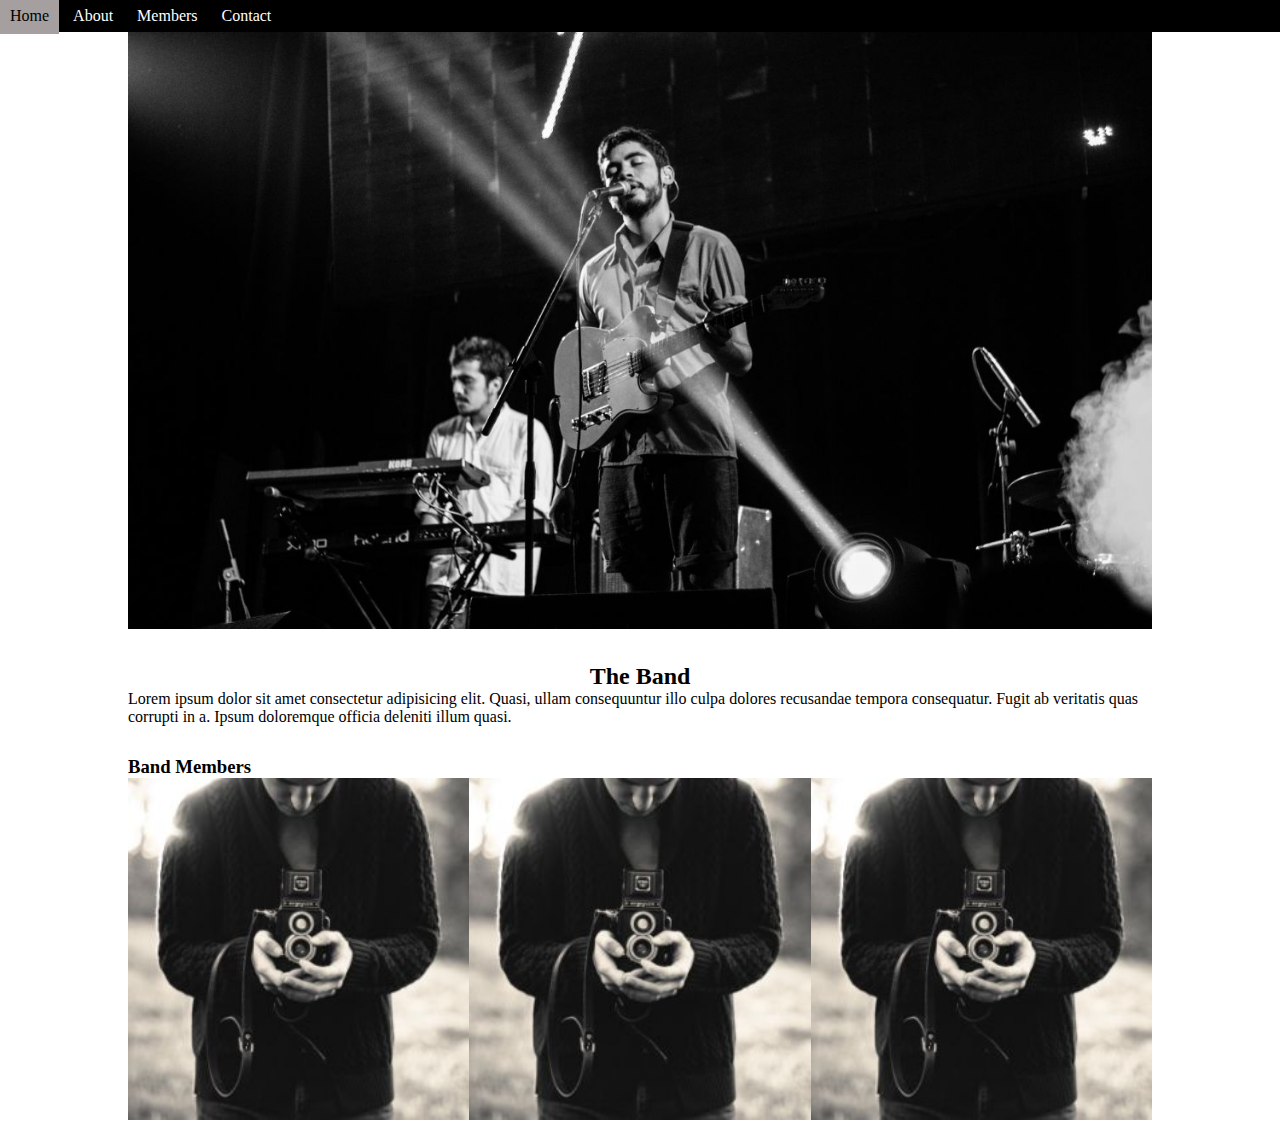
==== SS4/theBand.html @ 223d38c3 "New code SS4" ====
<!DOCTYPE html>
<html lang="en">

<head>
  <meta charset="UTF-8">
  <meta name="viewport" content="width=device-width, initial-scale=1.0">
  <title>The Band Page</title>
  <link rel="stylesheet" href="./theBand.css">
</head>

<body>

  <div class="container">
    <div class="navigation">
      <a href="#">Home</a>
      <a href="#">About</a>
      <a href="#">Members</a>
      <a href="#">Contact</a>
    </div>

    <!-- Home -->
    <div id="home">
      <div class="img-box">
        <img src="./images/img_ch.jpg" alt="" class="img">
      </div>

      <!-- About -->
      <div id="about" class="margin-top">
        <h3 class="title">The Band</h3>
        <p>Lorem ipsum dolor sit amet consectetur adipisicing elit. Quasi, ullam consequuntur illo culpa dolores
          recusandae tempora consequatur. Fugit ab veritatis quas corrupti in a. Ipsum doloremque officia deleniti illum
          quasi.
        </p>
      </div>



      <!-- Band Members -->
      <div id="members" class="margin-top">
        <h3 class="title">Band Members</h3>

        <div class="box-member">
          <div class="img-box">
            <img src="./images/img_bandmember.jpg" class="img" alt="">
          </div>

          <div class="img-box">
            <img src="./images/img_bandmember.jpg" class="img" alt="">
          </div>

          <div class="img-box">
            <img src="./images/img_bandmember.jpg" class="img" alt="">
          </div>

        </div>

      </div>

    </div>







  </div>


</body>

</html>
---- SS4/theBand.css ----
/* Ép kiểu trang web về mặc định */
* {
  margin: 0px;
  padding: 0px;
  text-decoration: none;
}


/* Phần style navigation */
.container .navigation {
  background-color: #000;
  height: 32px;
  line-height: 32px;
}

.container .navigation a {
  color: #fff;
  padding: 10px;
  height: 100%;

}

.container .navigation a:hover {
  background-color: rgb(166, 159, 159);
  color: black;
}


#home {
  width: 1024px;
  margin: auto;
}

#home .img-box {
  width: 100%;
}

#home .img-box .img {
  width: 100%;
}

.margin-top {
  margin-top: 30px;
}

#about .title {
  font-size: x-large;
  text-align: center;
}


#members .box-member {
  display: flex;
  /* flex-direction: row; */

}
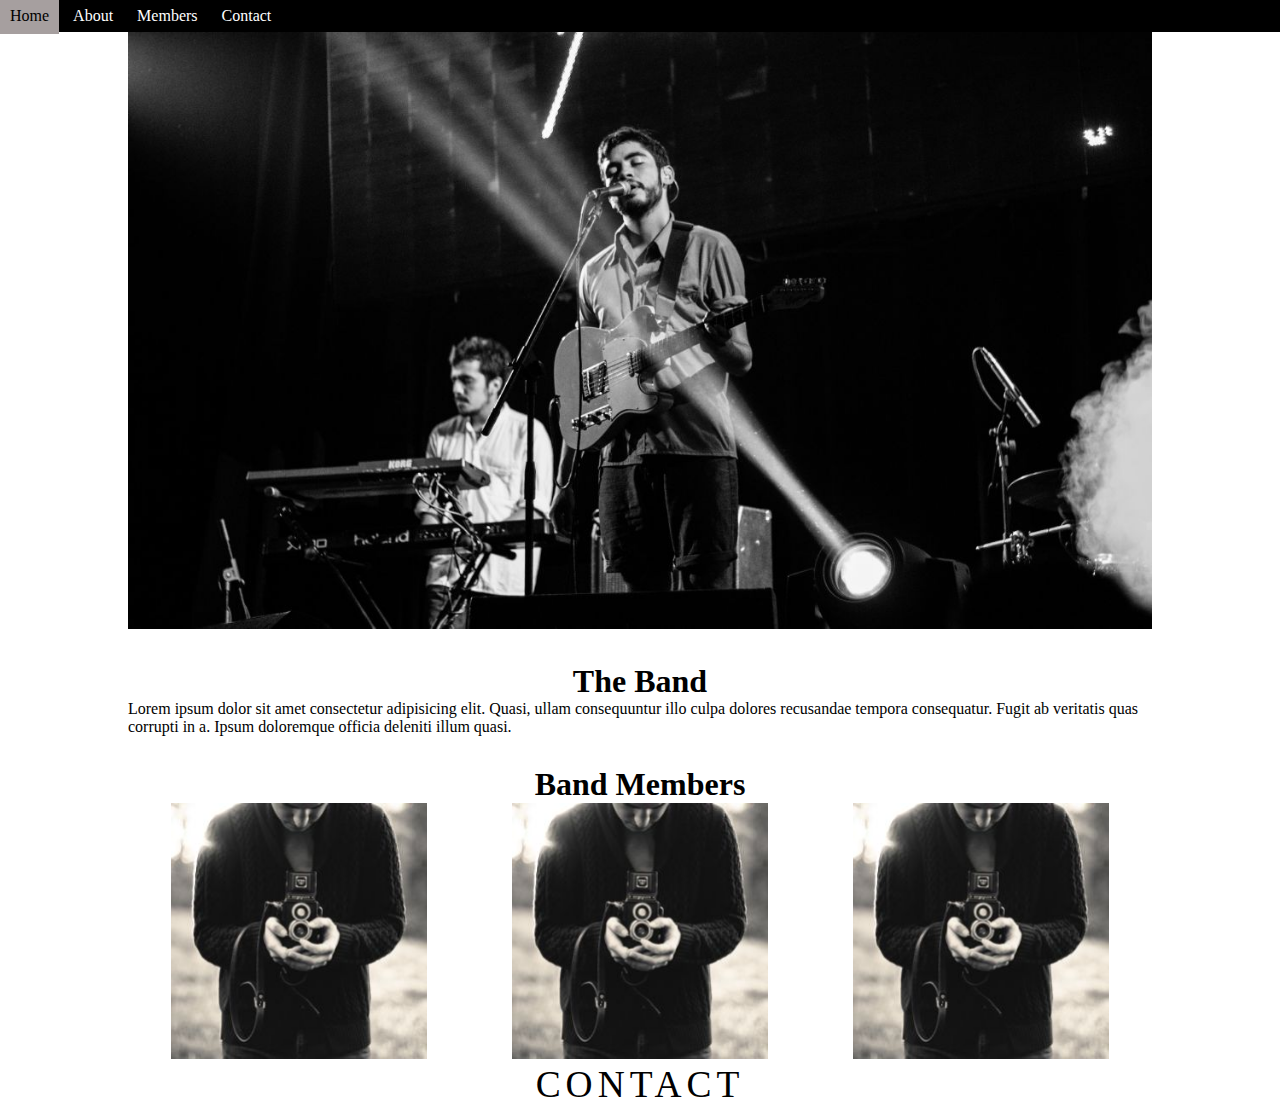
==== commit 6c95c6bc: "new code style phần contact" ====
--- a/SS4/theBand.html
+++ b/SS4/theBand.html
@@ -56,6 +56,14 @@
 
       </div>
 
+      <!-- Contact -->
+      <div id="contact" class="title">
+        <h3 class="contact-title">
+          CONTACT
+        </h3>
+      </div>
+
+
     </div>
 
 
--- a/SS4/theBand.css
+++ b/SS4/theBand.css
@@ -31,11 +31,11 @@
   margin: auto;
 }
 
-#home .img-box {
+.img-box {
   width: 100%;
 }
 
-#home .img-box .img {
+.img {
   width: 100%;
 }
 
@@ -43,8 +43,8 @@
   margin-top: 30px;
 }
 
-#about .title {
-  font-size: x-large;
+.title {
+  font-size: xx-large;
   text-align: center;
 }
 
@@ -52,5 +52,17 @@
 #members .box-member {
   display: flex;
   /* flex-direction: row; */
+  justify-content: space-around;
+}
 
+
+#members .box-member .img-box {
+  width: 25%;
+}
+
+
+/* Style phần contact */
+#contact .contact-title {
+  letter-spacing: 5px;
+  font-weight: 200;
 }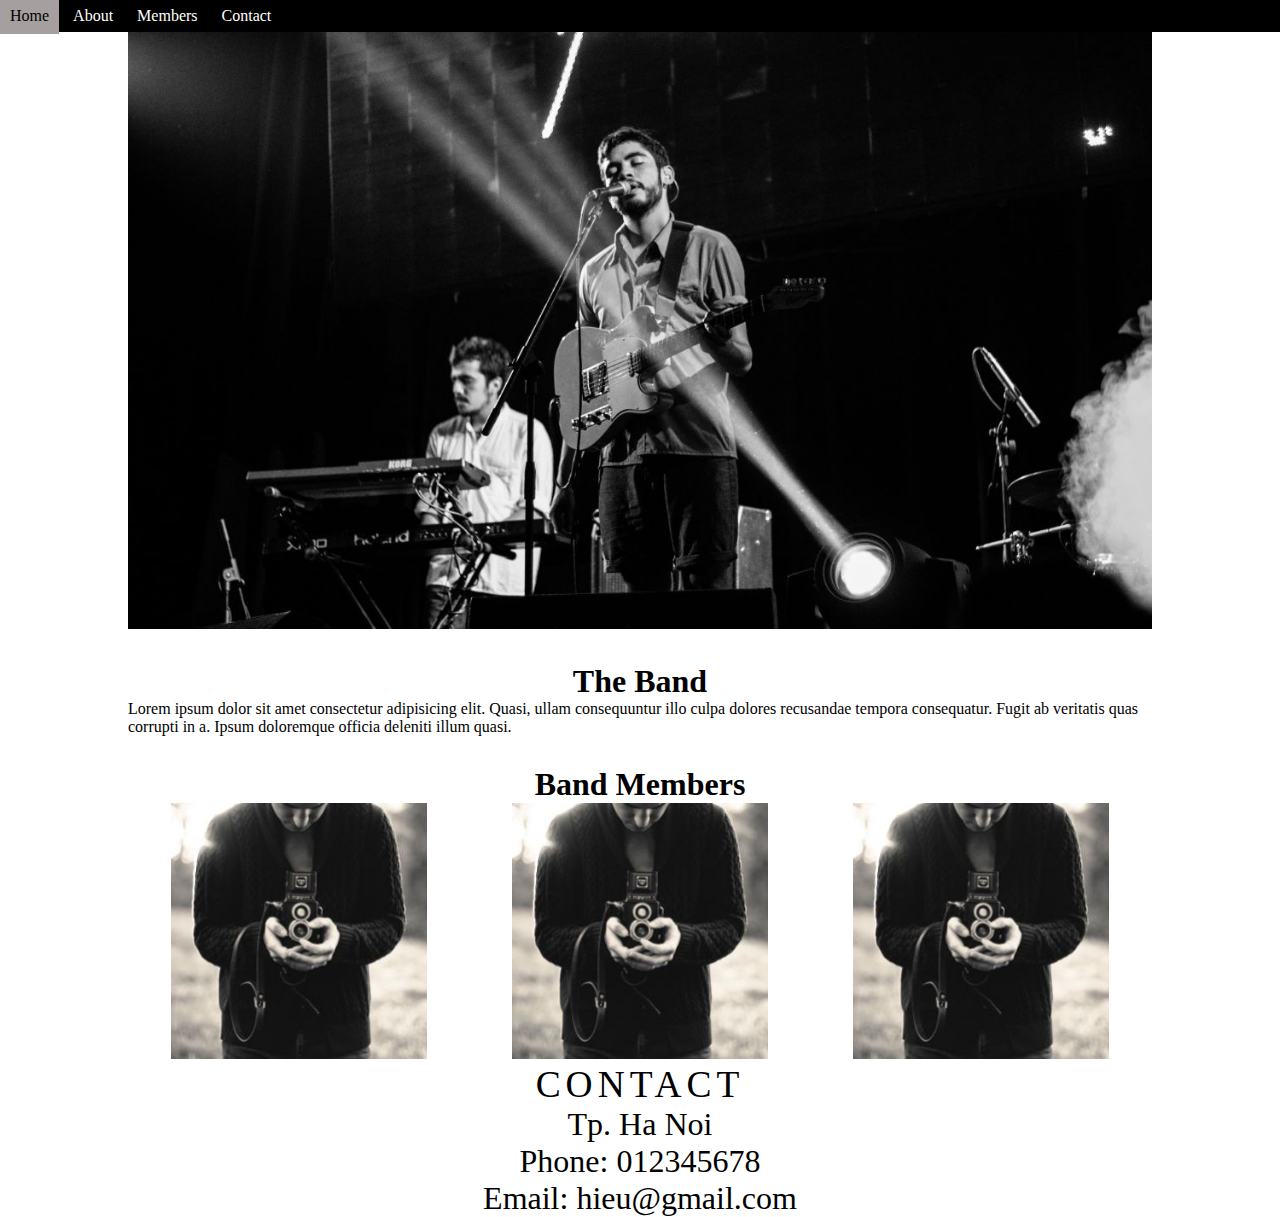
==== commit c9d7cc23: "Final code SS4" ====
--- a/SS4/theBand.html
+++ b/SS4/theBand.html
@@ -61,6 +61,10 @@
         <h3 class="contact-title">
           CONTACT
         </h3>
+
+        <p>Tp. Ha Noi</p>
+        <p>Phone: 012345678</p>
+        <p>Email: hieu@gmail.com</p>
       </div>
 
 
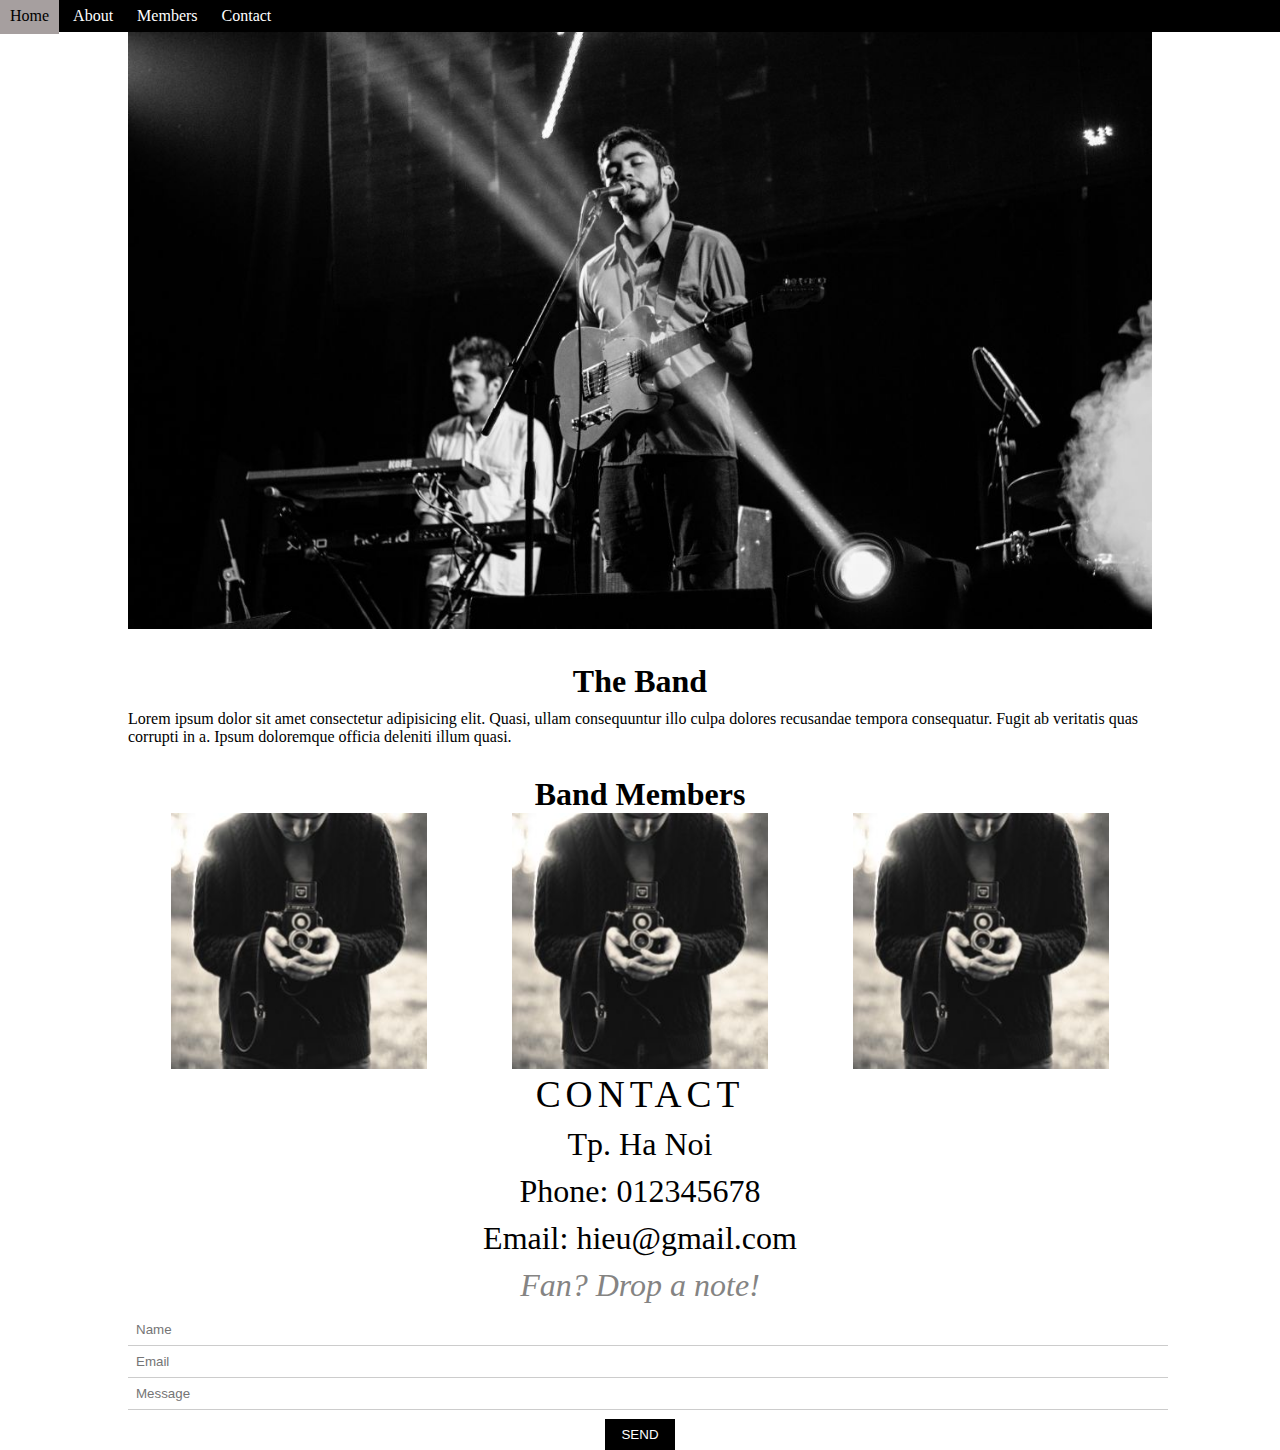
==== commit dc48d8f6: "New code SS5" ====
--- a/SS4/theBand.html
+++ b/SS4/theBand.html
@@ -65,6 +65,15 @@
         <p>Tp. Ha Noi</p>
         <p>Phone: 012345678</p>
         <p>Email: hieu@gmail.com</p>
+
+        <p class="note"><i>Fan? Drop a note!</i></p>
+
+        <form>
+          <input type="text" class="input" placeholder="Name">
+          <input type="text" class="input" placeholder="Email">
+          <input type="text" class="input" placeholder="Message">
+          <button class="button black" type="submit">SEND</button>
+        </form>
       </div>
 
 
--- a/SS4/theBand.css
+++ b/SS4/theBand.css
@@ -65,4 +65,45 @@
 #contact .contact-title {
   letter-spacing: 5px;
   font-weight: 200;
+}
+
+
+.note {
+  color: rgb(133, 132, 131);
+  text-transform: bold;
+  font: italic;
+  margin: 10px 0px;
+}
+
+/* Style form */
+p {
+  margin: 10px 0px;
+}
+
+.input {
+  padding: 8px;
+  display: block;
+  border: none;
+  border-bottom: 1px solid #ccc;
+  width: 100%;
+}
+
+.black {
+  color: #fff;
+  background-color: #000;
+}
+
+.button {
+  display: inline-block;
+  padding: 8px 16px;
+  border: none;
+  /* color: inherit; */
+  /* background-color: inherit; */
+  text-align: center;
+  cursor: pointer;
+}
+
+.button:hover, .black:hover {
+  background-color: rgb(184, 178, 178);
+  color: #000;
 }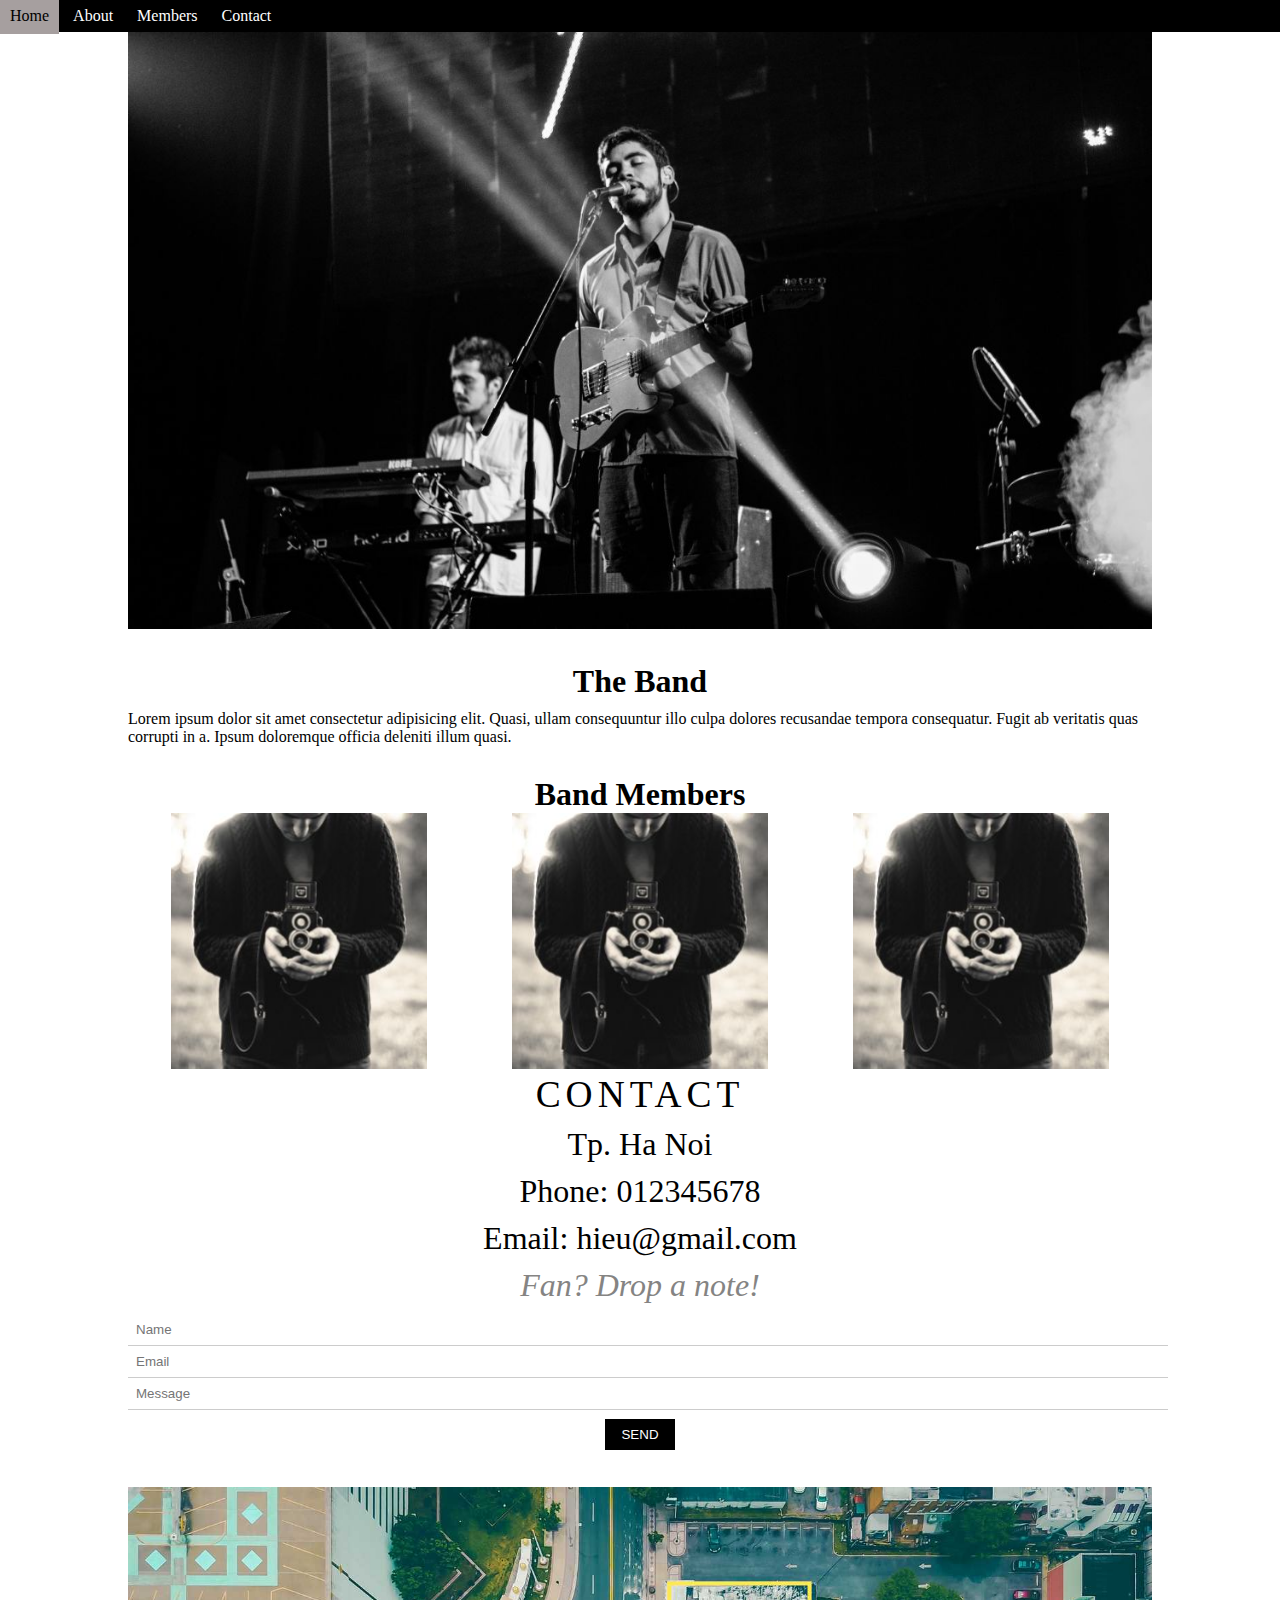
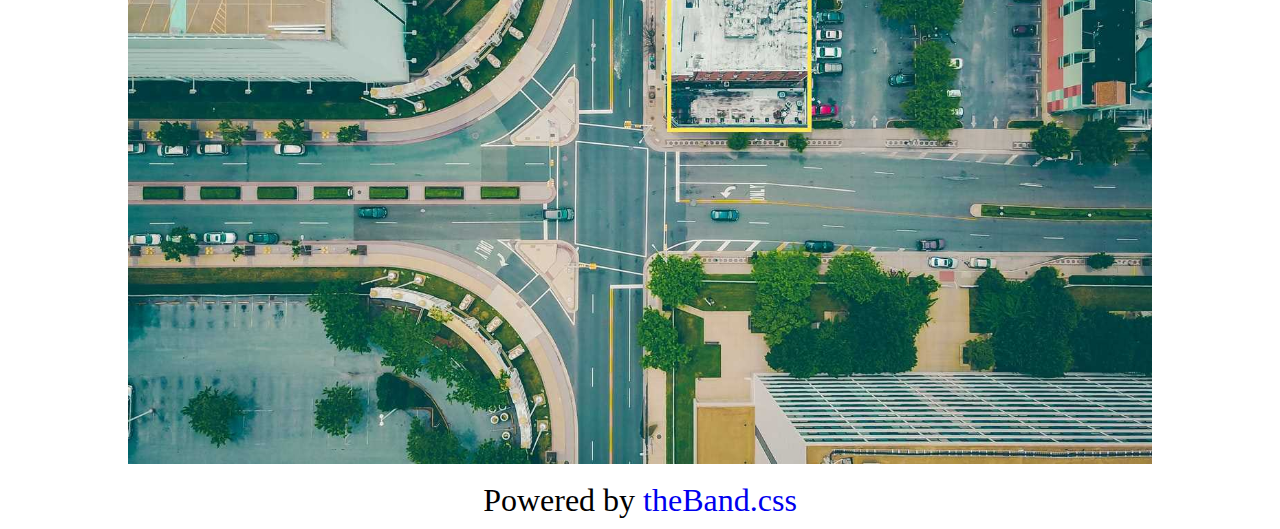
==== commit c8d4ebce: "SS4,5 Done theBand.Page" ====
--- a/SS4/theBand.html
+++ b/SS4/theBand.html
@@ -74,6 +74,12 @@
           <input type="text" class="input" placeholder="Message">
           <button class="button black" type="submit">SEND</button>
         </form>
+
+        <br>
+        <!-- Thẻ xuống dòng -->
+        <img src="./images/map.jpg" alt="Not found" class="image">
+        <p class="center padding">Powered by <a href="#">theBand.css</a></p>
+
       </div>
 
 
--- a/SS4/theBand.css
+++ b/SS4/theBand.css
@@ -106,4 +106,10 @@
 .button:hover, .black:hover {
   background-color: rgb(184, 178, 178);
   color: #000;
+}
+
+/* Style ảnh */
+.image {
+  width: 100%;
+  height: auto;
 }